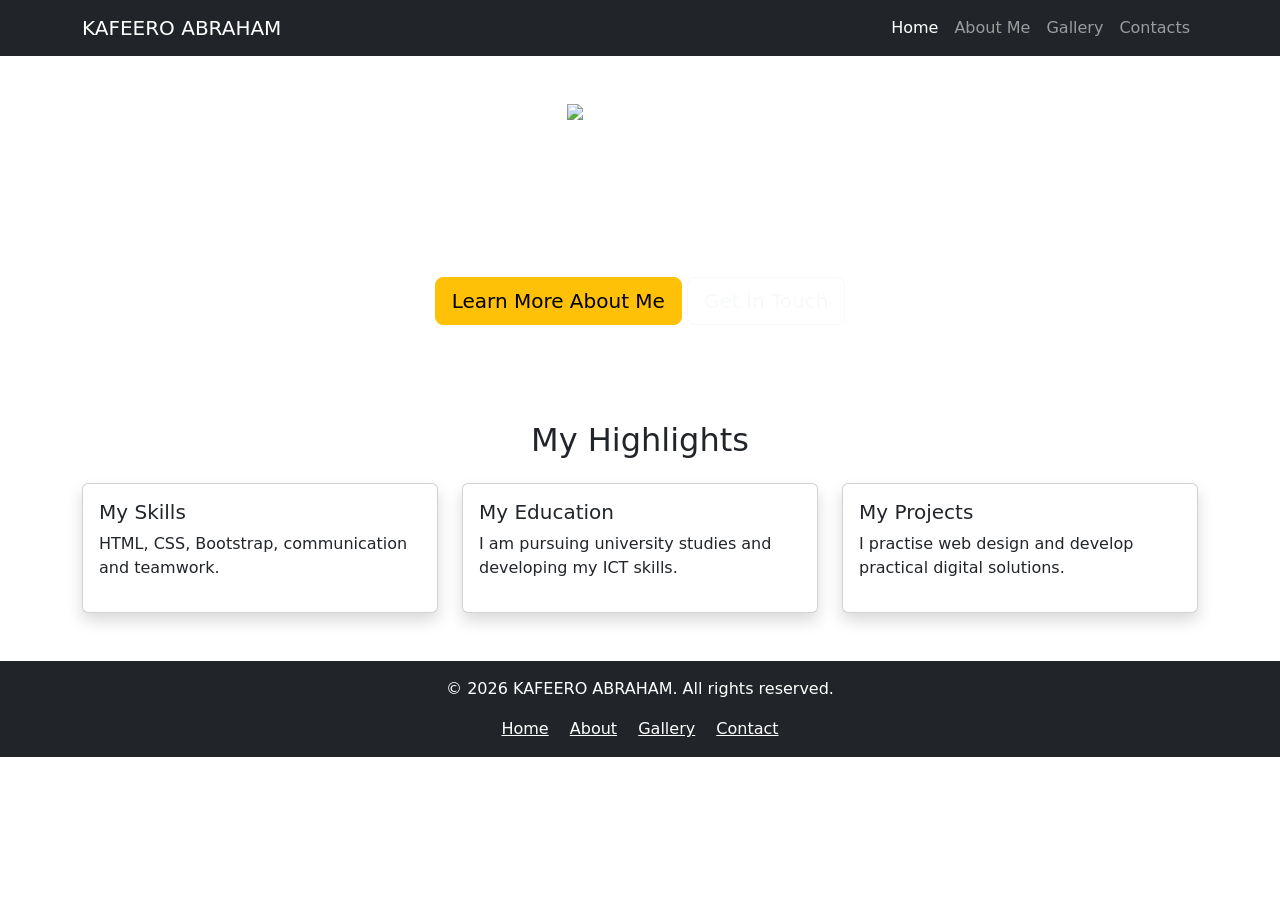
==== index.html @ 3a80de37 "MIDSEMISTER" ====
<!DOCTYPE html>
<html lang="en">
<head>
    <meta charset="UTF-8">
    <meta name="viewport" content="width=device-width, initial-scale=1.0">
    <title>kabraham2026</title>
 <link href="https://cdn.jsdelivr.net/npm/bootstrap@5.3.3/dist/css/bootstrap.min.css"
          rel="stylesheet">
    <link rel="stylesheet" href="style.css">
</head>
<body>

<nav class="navbar navbar-expand-lg navbar-dark bg-dark sticky-top">
    <div class="container">
        <a class="navbar-brand" href="index.html">KAFEERO ABRAHAM</a>

        <button class="navbar-toggler" type="button"
                data-bs-toggle="collapse" data-bs-target="#menu"
                aria-controls="menu" aria-expanded="false"
                aria-label="Toggle navigation">
            <span class="navbar-toggler-icon"></span>
        </button>

        <div class="collapse navbar-collapse" id="menu">
            <ul class="navbar-nav ms-auto">
                <li class="nav-item"><a class="nav-link active" href="index.html">Home</a></li>
                <li class="nav-item"><a class="nav-link" href="about.html">About Me</a></li>
                <li class="nav-item"><a class="nav-link" href="gallery.html">Gallery</a></li>
                <li class="nav-item"><a class="nav-link" href="contact.html">Contacts</a></li>
            </ul>
        </div>
    </div>
</nav>

<header class="hero text-center text-white">
    <div class="container py-5">
        <img src="images/profile.jpg" alt="My profile photo"
             class="profile-img mb-3">
        <h1>Welcome to My Portfolio</h1>
        <h2 class="h4">I am KAFEERO ABRAHAM</h2>
        <p>A university student passionate about technology and web development.</p>
        <a href="about.html" class="btn btn-warning btn-lg">Learn More About Me</a>
        <a href="contact.html" class="btn btn-outline-light btn-lg">Get In Touch</a>
    </div>
</header>

<section class="container py-5">
    <h2 class="text-center mb-4">My Highlights</h2>
    <div class="row g-4">
        <div class="col-md-4">
            <div class="card h-100 shadow">
                <div class="card-body">
                    <h3 class="h5">My Skills</h3>
                    <p>HTML, CSS, Bootstrap, communication and teamwork.</p>
                </div>
            </div>
        </div>
        <div class="col-md-4">
            <div class="card h-100 shadow">
                <div class="card-body">
                    <h3 class="h5">My Education</h3>
                    <p>I am pursuing university studies and developing my ICT skills.</p>
                </div>
            </div>
        </div>
        <div class="col-md-4">
            <div class="card h-100 shadow">
                <div class="card-body">
                    <h3 class="h5">My Projects</h3>
                    <p>I practise web design and develop practical digital solutions.</p>
                </div>
            </div>
        </div>
    </div>
</section>

<footer class="bg-dark text-white text-center p-3">
    <p>&copy; 2026 KAFEERO ABRAHAM. All rights reserved.</p>
    <a href="index.html" class="text-white me-3">Home</a>
    <a href="about.html" class="text-white me-3">About</a>
    <a href="gallery.html" class="text-white me-3">Gallery</a>
    <a href="contact.html" class="text-white">Contact</a>
</footer>
<script src="https://cdn.jsdelivr.net/npm/bootstrap@5.3.3/dist/js/bootstrap.bundle.min.js"></script>
</body>
</html>
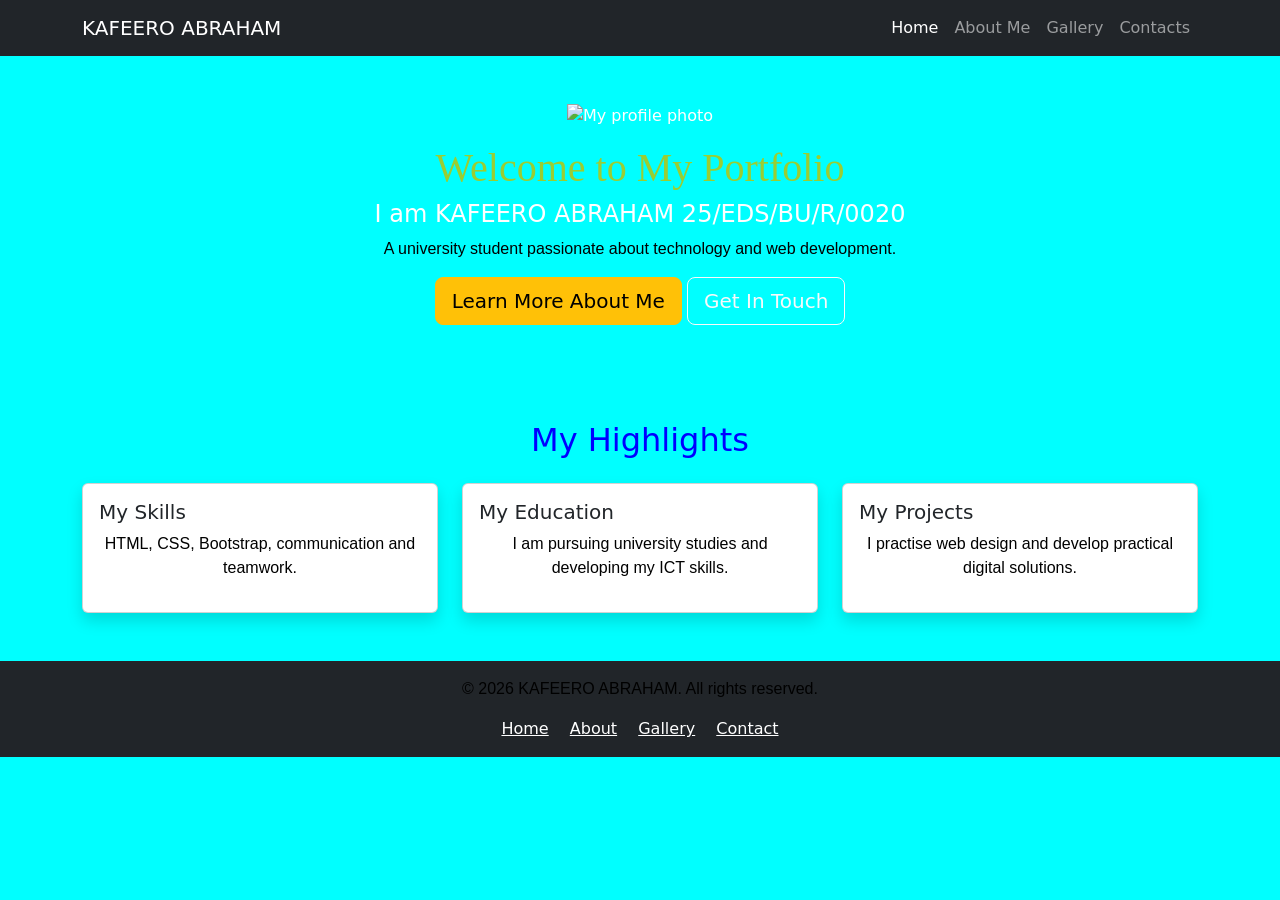
==== commit 9477e0e0: "E" ====
--- a/index.html
+++ b/index.html
@@ -37,7 +37,7 @@
         <img src="images/profile.jpg" alt="My profile photo"
              class="profile-img mb-3">
         <h1>Welcome to My Portfolio</h1>
-        <h2 class="h4">I am KAFEERO ABRAHAM</h2>
+        <h2 class="h4">I am KAFEERO ABRAHAM 25/EDS/BU/R/0020</h2>
         <p>A university student passionate about technology and web development.</p>
         <a href="about.html" class="btn btn-warning btn-lg">Learn More About Me</a>
         <a href="contact.html" class="btn btn-outline-light btn-lg">Get In Touch</a>
--- a/style.css
+++ b/style.css
@@ -0,0 +1,16 @@
+body{
+    background-color: aqua;
+}
+h1{
+    color: yellowgreen;text-align: center;
+    font-family: cursive;border-radius: 12px;
+}
+h2{
+    color: blue;
+}
+h2:hover{ 
+    background-color: brown;font-size: 2opx;
+}
+p{color: black;text-align:center; font-family: 'Franklin Gothic Medium', 'Arial Narrow', Arial, sans-serif;}
+p:hover{background-color: blueviolet;}
+.parastyles{font-family: cursive;font-size: 30px; color: beige;}
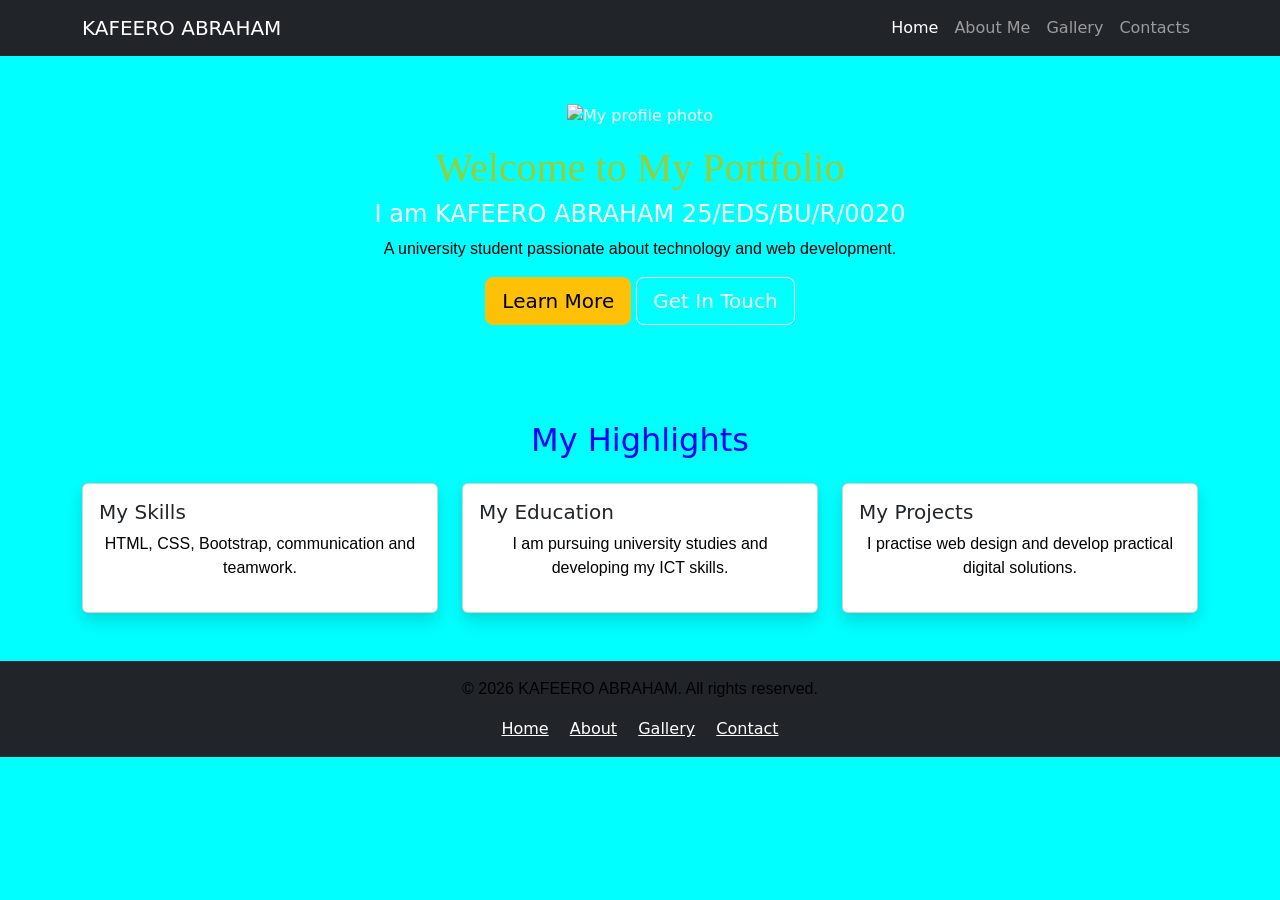
==== commit cca71c55: "Update index.html" ====
--- a/index.html
+++ b/index.html
@@ -39,7 +39,7 @@
         <h1>Welcome to My Portfolio</h1>
         <h2 class="h4">I am KAFEERO ABRAHAM 25/EDS/BU/R/0020</h2>
         <p>A university student passionate about technology and web development.</p>
-        <a href="about.html" class="btn btn-warning btn-lg">Learn More About Me</a>
+        <a href="about.html" class="btn btn-warning btn-lg">Learn More </a>
         <a href="contact.html" class="btn btn-outline-light btn-lg">Get In Touch</a>
     </div>
 </header>
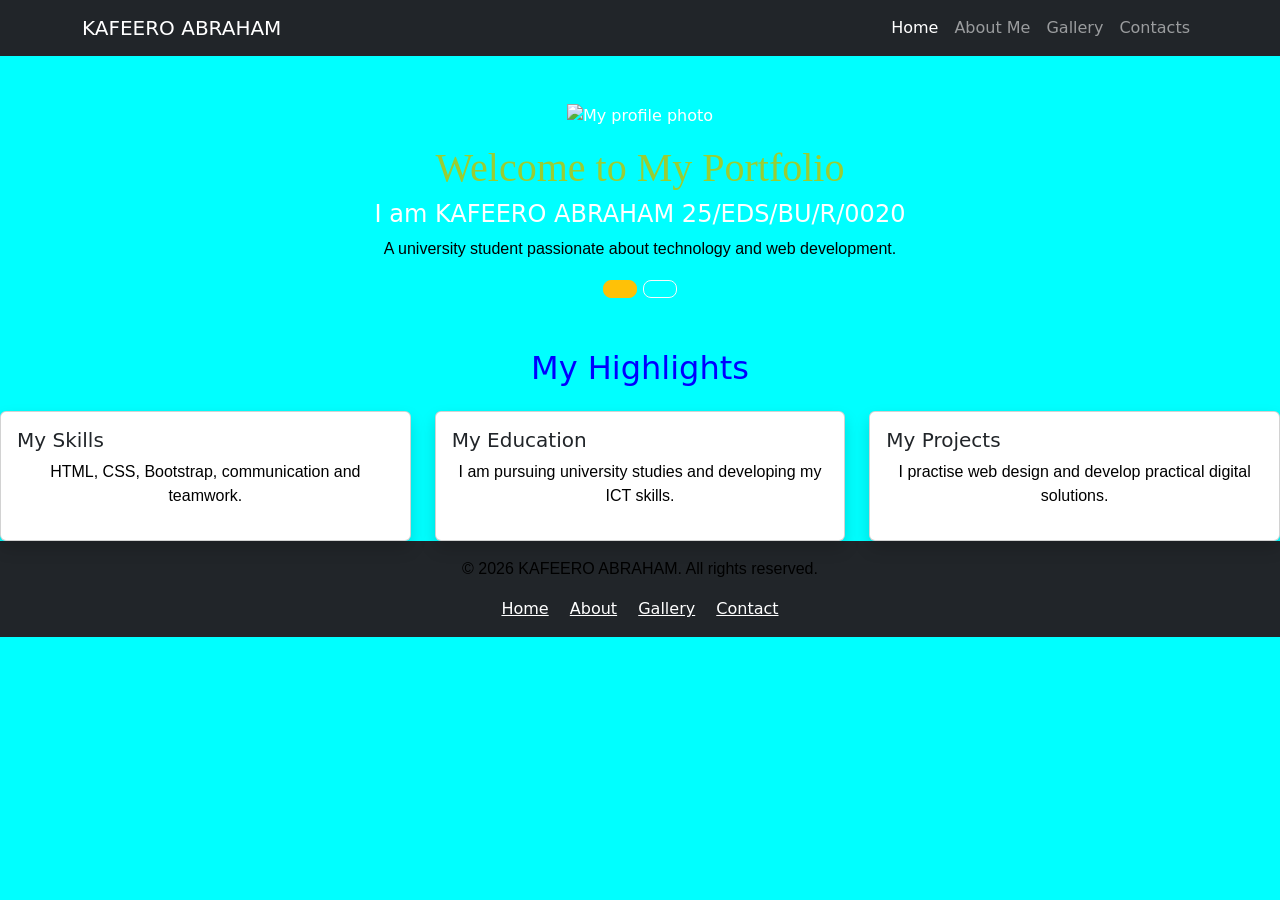
==== commit b65570ef: "Update index.html" ====
--- a/index.html
+++ b/index.html
@@ -39,10 +39,10 @@
         <h1>Welcome to My Portfolio</h1>
         <h2 class="h4">I am KAFEERO ABRAHAM 25/EDS/BU/R/0020</h2>
         <p>A university student passionate about technology and web development.</p>
-        <a href="about.html" class="btn btn-warning btn-lg">Learn More </a>
-        <a href="contact.html" class="btn btn-outline-light btn-lg">Get In Touch</a>
+        <a href="about.html" class="btn btn-warning btn-lg"></a>
+        <a href="contact.html" class="btn btn-outline-light btn-lg"></a>
     </div>
-</header>
+</header
 
 <section class="container py-5">
     <h2 class="text-center mb-4">My Highlights</h2>
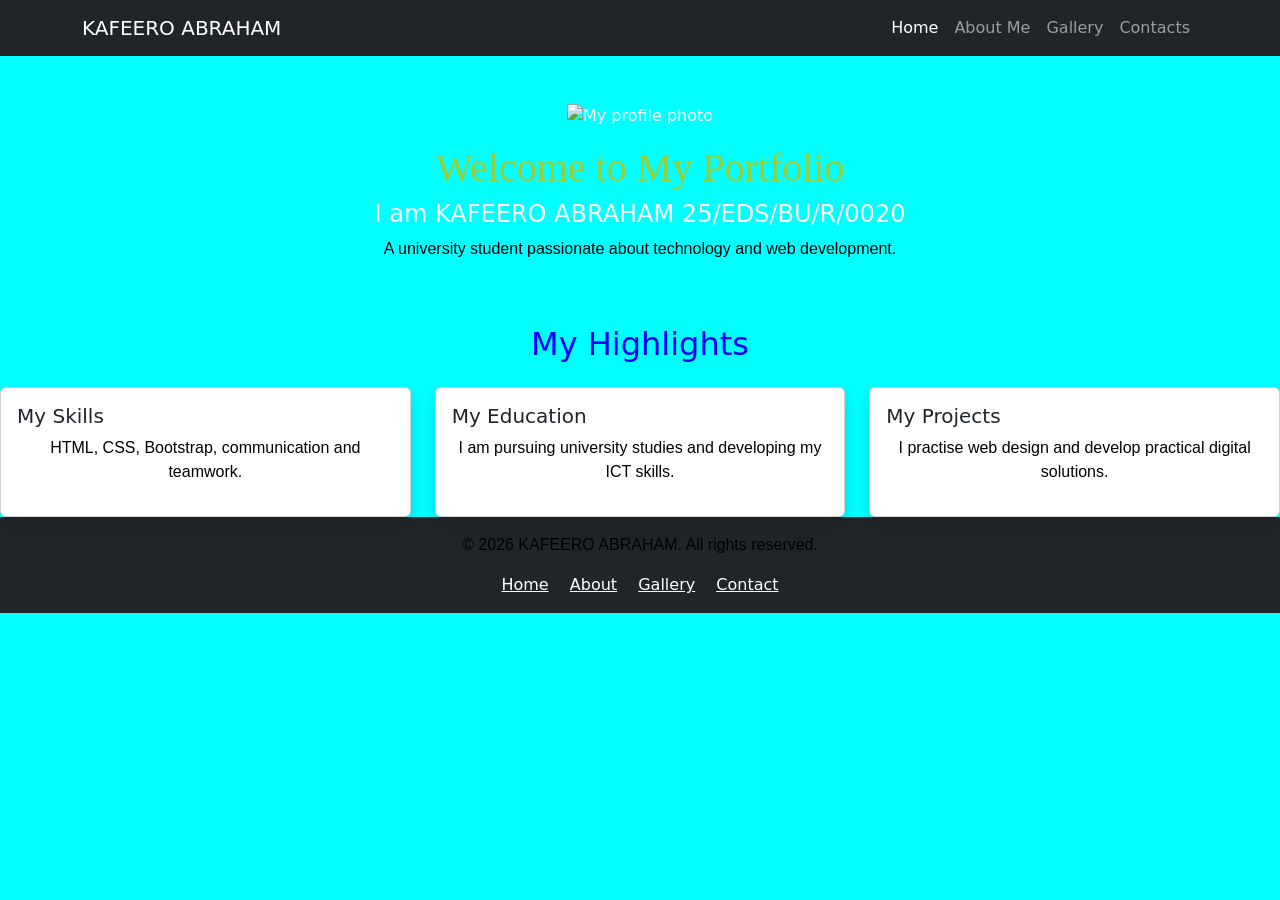
==== commit 321e9ea8: "Update index.html" ====
--- a/index.html
+++ b/index.html
@@ -39,8 +39,7 @@
         <h1>Welcome to My Portfolio</h1>
         <h2 class="h4">I am KAFEERO ABRAHAM 25/EDS/BU/R/0020</h2>
         <p>A university student passionate about technology and web development.</p>
-        <a href="about.html" class="btn btn-warning btn-lg"></a>
-        <a href="contact.html" class="btn btn-outline-light btn-lg"></a>
+        
     </div>
 </header
 
